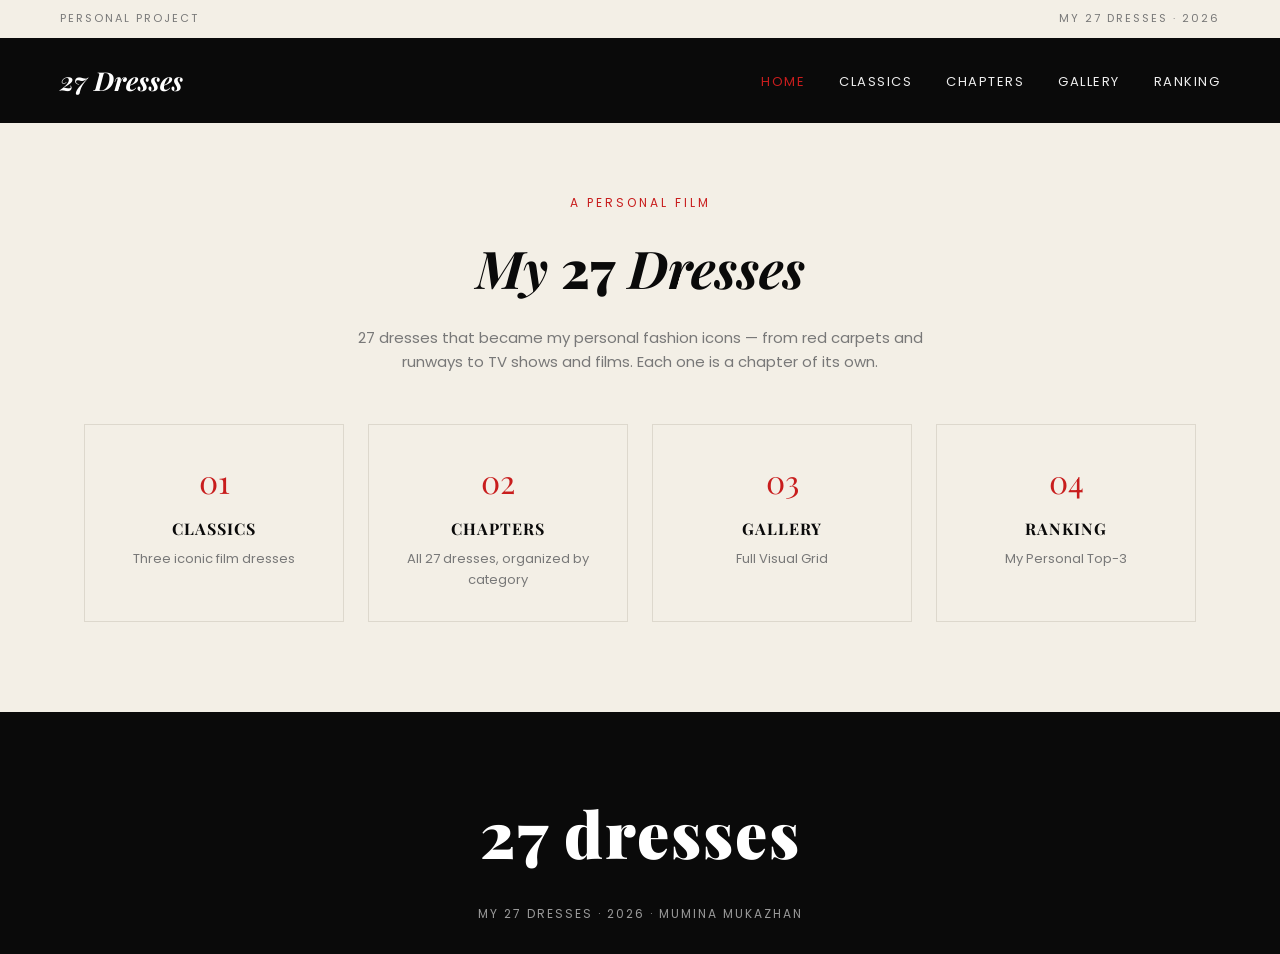
==== index.html @ 16f08c06 "initial commit" ====
<!DOCTYPE html>
<html lang="ru">
<head>
<meta charset="UTF-8">
<meta name="viewport" content="width=device-width, initial-scale=1.0">
<title>My 27 Dresses</title>
<link href="https://fonts.googleapis.com/css2?family=Playfair+Display:ital,wght@0,700;0,900;1,700&family=Poppins:wght@300;400;600&display=swap" rel="stylesheet">
<link rel="stylesheet" href="common.css">
<link rel="stylesheet" href="task1.css">
</head>
<body>

  <div class="meta-bar">
    <span>Personal Project</span>
    <span>My 27 Dresses · 2026</span>
  </div>

  <header class="navbar">
    <div class="logo">27 Dresses</div>
    <ul class="nav-links">
      <li><a href="index.html" class="active">Home</a></li>
      <li><a href="task1.html">Classics</a></li>
      <li><a href="task2.html">Chapters</a></li>
      <li><a href="task3.html">Gallery</a></li>
      <li><a href="task4.html">Ranking</a></li>
    </ul>
  </header>

  <section class="hero">
    <span class="kicker">A Personal Film</span>
    <h1>My <em>27</em> Dresses</h1>
    <p>27 dresses that became my personal fashion icons — from red carpets and runways to TV shows and films. Each one is a chapter of its own.</p>
  </section>

  <section class="toc-grid">
    <a href="task1.html" class="toc-card">
      <div class="num">01</div>
      <h3>Classics</h3>
      <p>Three iconic film dresses</p>
    </a>
    <a href="task2.html" class="toc-card">
      <div class="num">02</div>
      <h3>Chapters</h3>
        <p>All 27 dresses, organized by category</p>
    </a>
    <a href="task3.html" class="toc-card">
      <div class="num">03</div>
      <h3>Gallery</h3>
      <p>Full Visual Grid</p>
    </a>
    <a href="task4.html" class="toc-card">
      <div class="num">04</div>
      <h3>Ranking</h3>
      <p>My Personal Top-3</p>
    </a>
  </section>

  <footer class="site-footer">
    <div class="wordmark">27 dresses</div>
    <p>My 27 Dresses · 2026 · Mumina Mukazhan</p>
  </footer>

</body>
</html>
---- common.css ----
:root {
  --cream:#f3efe6;
  --black:#0a0a0a;
  --charcoal:#1c1c1c;
  --muted:#787878;
  --accent:#c81d1d;
  --line:#ddd8cd;
  --transition:0.3s ease;
}
* { margin:0; padding:0; box-sizing:border-box; }
body { background:var(--cream); color:var(--black); font-family:'Poppins',Arial,sans-serif; line-height:1.6; }
h1, h2, h3 { font-family:'Playfair Display', serif; }
a { text-decoration:none; color:inherit; }
img { max-width:100%; display:block; }

.meta-bar {
  display:flex;
  justify-content:space-between;
  padding:10px 60px;
  font-size:11px;
  letter-spacing:2px;
  text-transform:uppercase;
  color:var(--muted);
}

.navbar {
  display:flex;
  justify-content:space-between;
  align-items:center;
  padding:22px 60px;
  background:var(--black);
  position:sticky;
  top:0;
  z-index:100;
}
.logo {
  font-family:'Playfair Display', serif;
  font-style:italic;
  font-weight:700;
  font-size:26px;
  color:#fff;
}
.nav-links { display:flex; align-items:center; gap:34px; list-style:none; }
.nav-links a { color:#eee; font-size:13px; text-transform:uppercase; letter-spacing:1.5px; transition:color var(--transition); }
.nav-links a:hover, .nav-links a.active { color:var(--accent); }

.hero { text-align:center; padding:70px 20px 50px; }
.hero .kicker { display:block; font-size:12px; letter-spacing:3px; text-transform:uppercase; color:var(--accent); margin-bottom:14px; }
.hero h1 { font-size:52px; font-style:italic; }
.hero h1 em { font-style:normal; font-weight:900; }
.hero p { max-width:620px; margin:16px auto 0; color:var(--muted); font-size:15px; }

.toc-grid { display:flex; flex-wrap:wrap; gap:24px; justify-content:center; padding:0 60px 90px; }
.toc-card { flex:1 1 220px; max-width:260px; border:1px solid var(--line); padding:30px 24px; text-align:center; transition:background var(--transition), color var(--transition); }
.toc-card:hover { background:var(--black); color:#fff; }
.toc-card .num { font-family:'Playfair Display', serif; font-size:32px; color:var(--accent); }
.toc-card h3 { margin:10px 0 8px; font-size:16px; text-transform:uppercase; letter-spacing:1px; }
.toc-card p { font-size:13px; color:var(--muted); }
.toc-card:hover p { color:#ccc; }

.site-footer { background:var(--black); color:#fff; text-align:center; padding:70px 20px 30px; }
.site-footer .wordmark { font-family:'Playfair Display', serif; font-weight:900; font-size:64px; letter-spacing:2px; }
.site-footer p { margin-top:20px; font-size:12px; letter-spacing:2px; text-transform:uppercase; color:#999; }

@media (max-width:768px) {
  .navbar { flex-direction:column; gap:14px; padding:16px 20px; }
  .nav-links { flex-wrap:wrap; justify-content:center; gap:16px; }
  .meta-bar { flex-direction:column; gap:4px; padding:10px 20px; text-align:center; }
}
---- task1.css ----
.cards-row {
  display:flex;
  flex-wrap:wrap;
  gap:30px;
  justify-content:center;
  padding:20px 60px 90px;
}
.dress-card {
  background:#fff;
  flex:1 1 300px;
  max-width:340px;
  display:flex;
  flex-direction:column;
  border:1px solid var(--line);
  transition:transform var(--transition), box-shadow var(--transition);
}
.dress-card:hover { transform:translateY(-8px); box-shadow:0 20px 40px rgba(0,0,0,0.12); }
.dress-card .img-wrap { position:relative; overflow:hidden; }
.dress-card img { width:100%; height:420px; object-fit:cover; filter:grayscale(100%); transition:filter var(--transition); }
.dress-card:hover img { filter:grayscale(0%); }
.corner-label {
  position:absolute; top:14px; left:14px;
  background:var(--black); color:#fff;
  font-size:10px; letter-spacing:2px; text-transform:uppercase;
  padding:5px 10px;
}
.card-body { padding:24px; display:flex; flex-direction:column; flex-grow:1; }
.card-body .credit { font-size:11px; letter-spacing:1.5px; text-transform:uppercase; color:var(--muted); margin-bottom:8px; }
.card-body h3 { font-size:22px; margin-bottom:10px; }
.card-body p { font-size:14px; color:var(--muted); flex-grow:1; }
.card-link {
  margin-top:18px;
  display:inline-block;
  padding:10px 20px;
  font-size:12px;
  text-transform:uppercase;
  letter-spacing:1.5px;
  font-weight:600;
  color:var(--accent);
  border:1px solid var(--accent);
  text-align:center;
  transition:background var(--transition), color var(--transition);
}
.card-link:hover { background:var(--accent); color:#fff; }
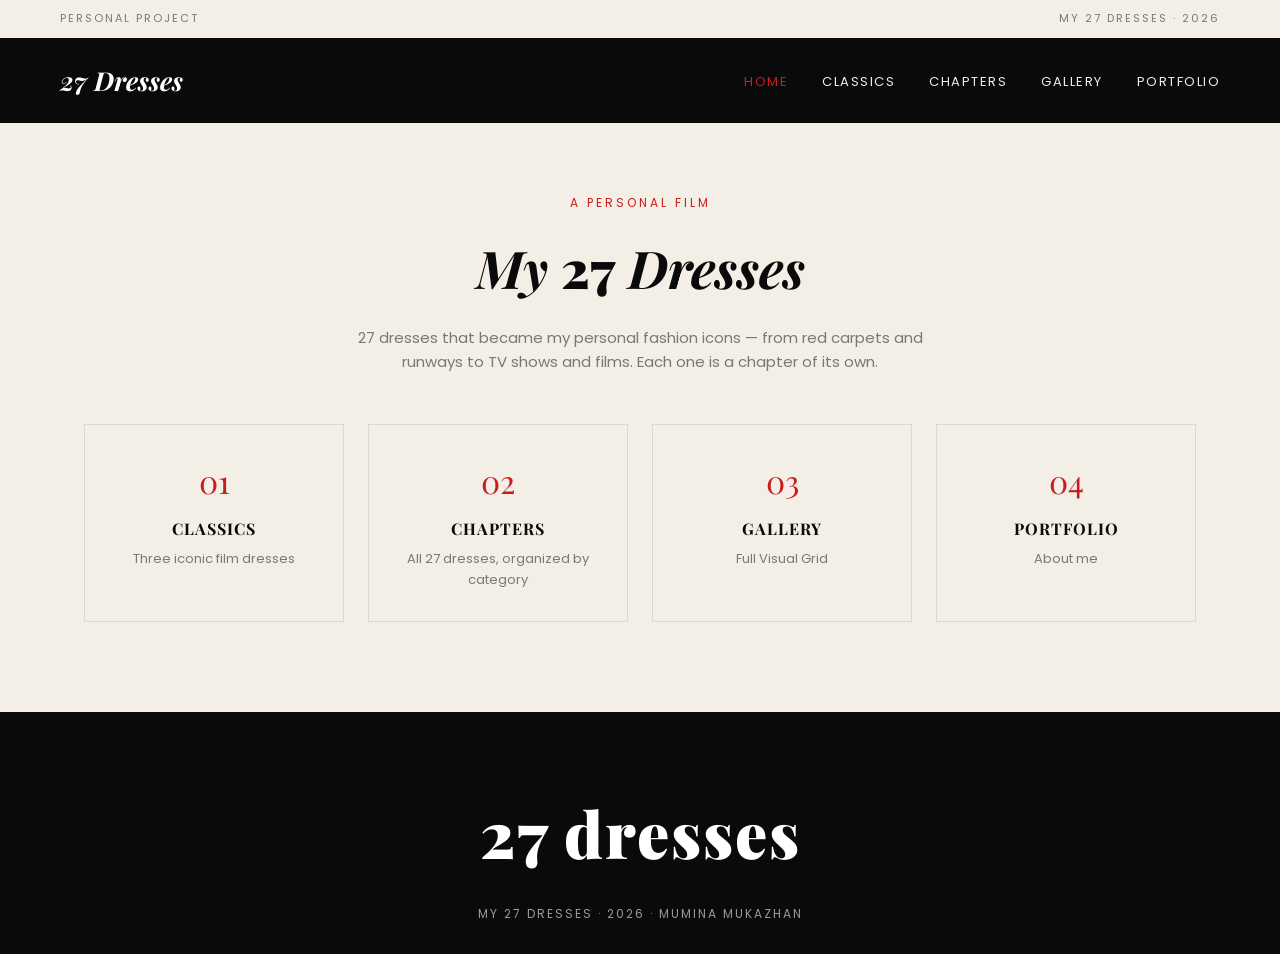
==== commit 5dac9321: "update" ====
--- a/index.html
+++ b/index.html
@@ -22,7 +22,7 @@
       <li><a href="task1.html">Classics</a></li>
       <li><a href="task2.html">Chapters</a></li>
       <li><a href="task3.html">Gallery</a></li>
-      <li><a href="task4.html">Ranking</a></li>
+      <li><a href="task4.html">Portfolio</a></li>
     </ul>
   </header>
 
@@ -50,8 +50,8 @@
     </a>
     <a href="task4.html" class="toc-card">
       <div class="num">04</div>
-      <h3>Ranking</h3>
-      <p>My Personal Top-3</p>
+      <h3>Portfolio</h3>
+      <p>About me</p>
     </a>
   </section>
 
